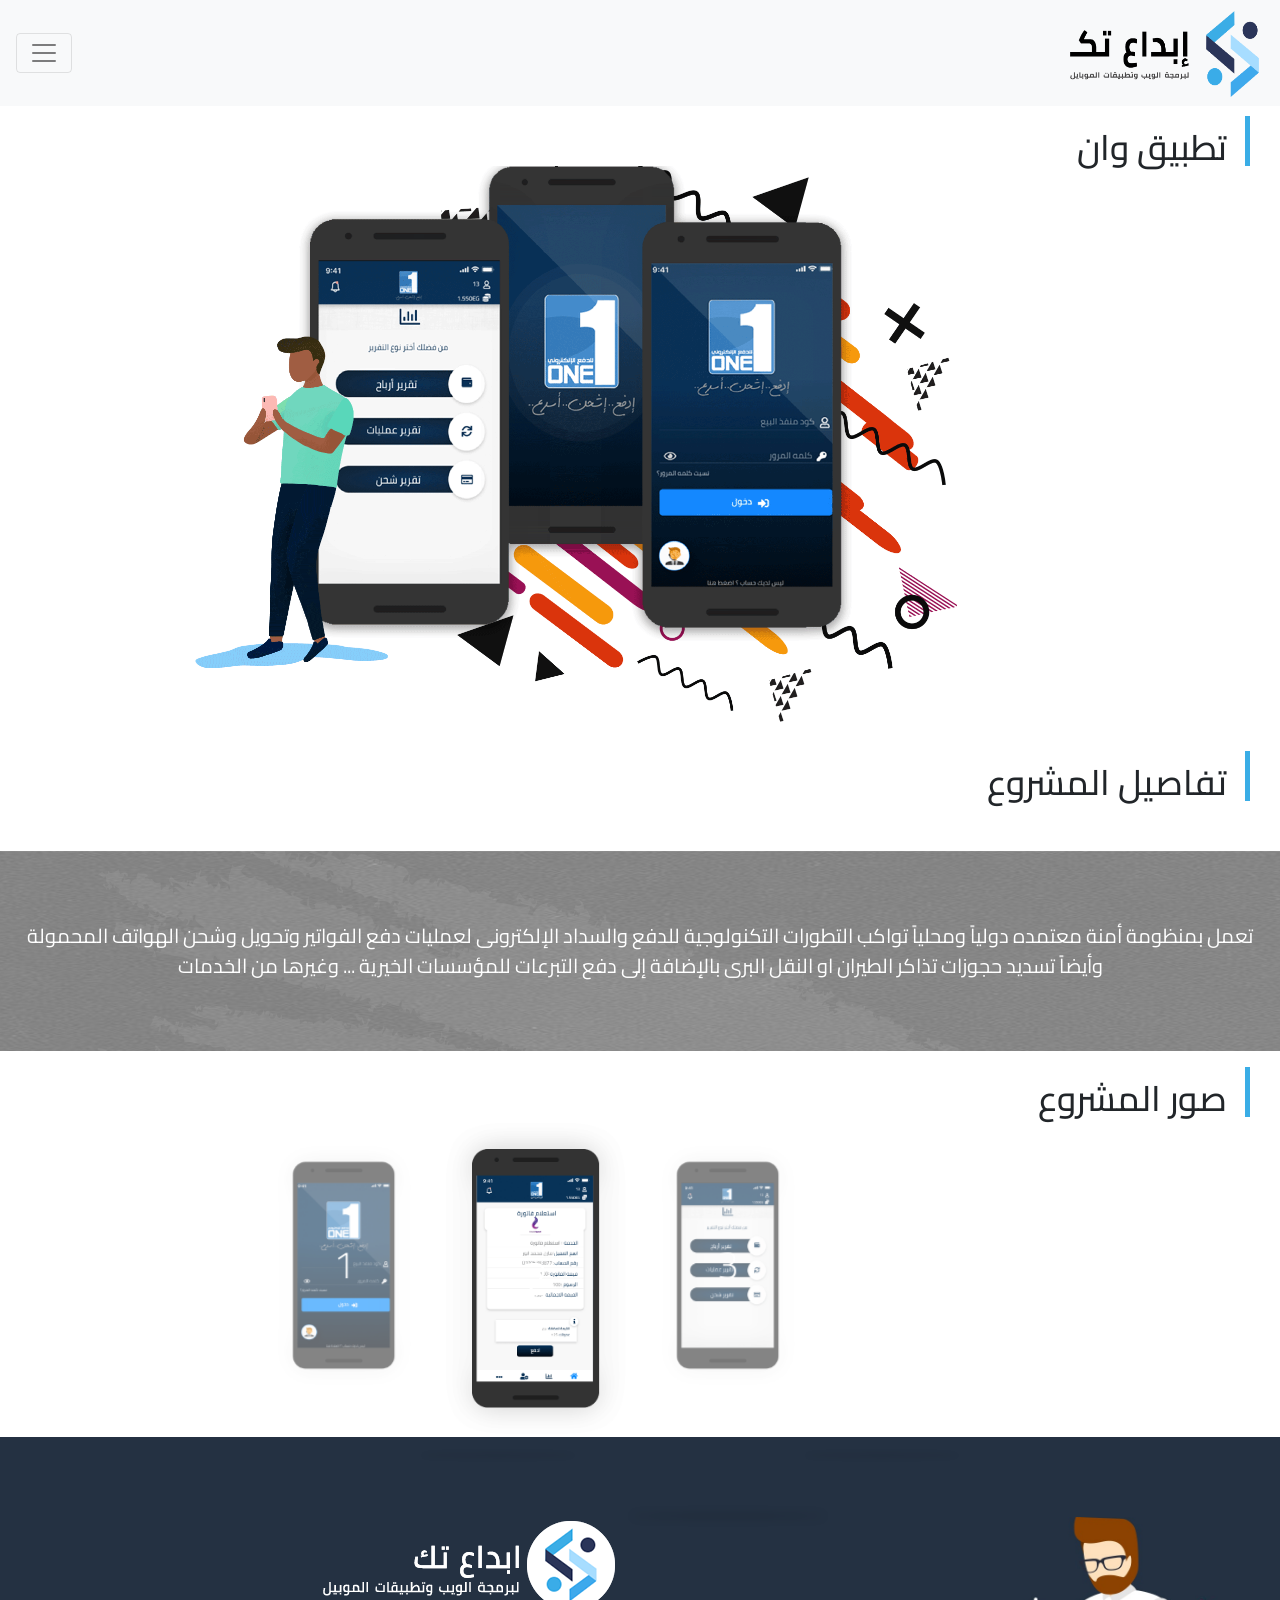
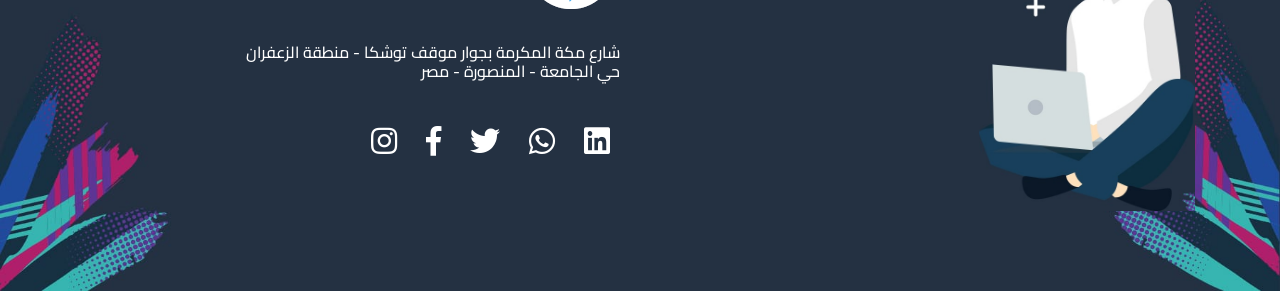
==== aplicationone.html @ 9240dee5 "Initial commit" ====
<html>
    
    <head>
        
        <link rel="stylesheet" href="css/bootstrap.min.css"/>
        <link rel="stylesheet" href="css/fontawesome-all.min.css"/>
        <link rel="stylesheet" href="css/animate.css"/>
        <link rel="stylesheet" href="https://fonts.googleapis.com/css?family=Cairo" >
        <link rel="stylesheet" href="css/owl.carousel.min.css"/>
        <link rel="stylesheet" href="css/owl.theme.default.min.css"/>
        <link rel="stylesheet" href="css/slick.css"/>
        <link rel="stylesheet" href="css/slick-theme.css"/>
        <link rel="stylesheet" href="css/index_style.css"/>
    
    
    </head>
    
    
    <body>
        
        <!-- Start navbar -->
        
         <nav class="navbar bg-light navbar-light ">
                        <button class="navbar-toggler icon-color collapsed" type="button" data-toggle="collapse" data-target="#navbarsExample01" aria-controls="navbarsExample01" aria-expanded="false" aria-label="Toggle navigation">
                            <span class="navbar-toggler-icon"></span>
                        </button>
                        <img class="logo" src="imgs/logo2.png">
                        <div class="navbar-collapse collapse" id="navbarsExample01" style="">
                            <ul class="navbar-nav mr-auto">
                                <li class="nav-item active">
                                    <a class="nav-link hvr-rotate " href="index.html">الرئيسية <span class="sr-only">(current)</span></a>
                                </li>
                                <li class="nav-item">
                                    <a class="nav-link hvr-rotate" href="Our-Services.html">خدماتنا</a>
                                </li>
                                <li class="nav-item">
                                    <a class="nav-link hvr-rotate " href="our-work.html">أعمالنا</a>
                                </li>
                                <li class="nav-item ">
                                    <a class="nav-link hvr-rotate " href="articles.html">المقالات</a>
                                </li>
                            </ul>
                        </div>
                    </nav>       
       <!-- End navbar -->
        
            <div class="vertical-line">
                <h5 class="article-head" style="font-size: 35px;">تطبيق وان</h5>
            </div>
        
        <!-- Start section appone -->
        <section class="appone">
            <div class="container">
                <div class="row">
                    <div class="col-md-12">
                          <img src="imgs/project-preview-header.png" class="project-img wow rollIn data-wow-duration="2s" data-wow-delay=".5s"">
                    </div>
                
                </div>
            </div>
        </section>
        
        <!-- End section appone -->
        
        
        <div class="vertical-line">
                <h5 class="article-head" style="font-size: 35px;">تفاصيل المشروع</h5>
        </div>
        
        <section class="datalis-project">
            <p class="datalis">تعمل بمنظومة أمنة معتمده دولياً ومحلياً تواكب التطورات التكنولوجية للدفع والسداد الإلكترونى لعمليات دفع الفواتير وتحويل وشحن الهواتف المحمولة وأيضاً تسديد حجوزات تذاكر الطيران او النقل البرى بالإضافة إلى دفع التبرعات للمؤسسات الخيرية ... وغيرها من الخدمات  </p>
        
        
        </section>
        
        <div class="vertical-line">
                <h5 class="article-head" style="font-size: 35px;">صور المشروع</h5>
        </div>
        
        
        <section class="pic-project">
            <div class="container">
                <div class="card-carousel">
            
                 <div class="my-card"><img src="imgs/slider-three.png"></div>
                
                  <div class="my-card"><img src="imgs/Slider-four.png"></div>
                
                  <div class="my-card"><img src="imgs/Slider-two.png"></div>
        
                  <div class="my-card"><img src="imgs/slide-one.png"></div>
                </div>
            </div>

        
        
        </section>
        
        <!-- Start footer -->
         <footer id="footer">
            <div class="container">
                <div class="row">
                    <div class="col-md-6 col-xs-12">
                        <div class="control">
                            <div class="responsive-behavior">
                            <img src="imgs/footer-logo3.png" class="footer-logo display">
                            </div>
                        
                        
                            <div class="text">
                        <h6 class="place">شارع مكة المكرمة بجوار موقف توشكا - منطقة الزعفران  <br> حي الجامعة - المنصورة - 
                        مصر</h6>
                            </div>
                        
                        
                            <div class="social">
                            
                            <i class="fab fa-instagram"></i>
                            <i class="fab fa-facebook-f facebook"></i>
                            <i class="fab fa-twitter twitter"></i>
                            <i class="fab fa-whatsapp whats"></i>
                            <i class="fab fa-linkedin twitter"></i>
                            
                        
                        
                            </div>
                        </div>        
                    </div>
                    
                    
                    <div class="col-md-6 col-xs-12">
                        <div class="photo">
                        <img src="imgs/footer-vec.jpg" class="wow bounceInDown" id="footer-photo">
                        </div>
                    
                    
                    </div>
                
                
                
                </div>
            </div>
        </footer>
        
        <!-- End footer -->
        
        
            
        
        
        <script src="js/jquery-3.3.1.min.js"></script>
        <script src="js/popper.min.js"></script>
        <script src="js/bootstrap.min.js"></script>
        <script src="js/wow.min.js"></script>
        <script>new WOW().init();</script>
        <script src="js/owl.carousel.min.js"></script>
        <script src="js/slick.min.js"></script>
        <script src="js/min.js"></script>
    </body>

</html>
---- css/index_style.css ----
img {
    max-width: 100%;
}

body
{
    font-family: 'Cairo', sans-serif;
    margin: 0px;
    padding: 0px;   
    
}

/* start framwork*/

.head-line
{
    border-top: 2px solid #3AADE6;
    width: 6%;
    padding-top: 1rem;
    margin: 0 auto;
    margin-bottom: 2rem;
}


/* End framwork*/





/* start navbar */

.navbar .logo
{
    max-width: 100%;
    height: 90px;
    width: 200px;
    
}

/* End navbar */


/* Start header */

.header
{
    
    padding: 100px 0px;
    background: url(../imgs/header-side.jpg) left center no-repeat;
    background-size: contain;
}


.header-side
{

}



.header h2
{
    font-size: 45px;
    text-align: right;
    margin-top: 120px;;
    
    
    
}


@media(max-width:600){
    .header .header-img
    {
        display: hidden;
    }
}

.header .header-img
{
    width: 100%;
}

@media (max-width:750px)
{
    .header .header-img
    {
        display: none;
        
    }
}


/* End header */



/* Start who we are */ 

#who-we-are{
    margin-top: 0px;
    position: relative;
}

 h2
{
    text-align: center;
    font-size: 40px;
    margin-bottom: 33px;
    
}





/*
h3:after
{
    content: "";
    background-color: #339AF0;
    width: 110px;
    height: 1px;
    position: absolute;
    top: 70px;
    right: 47%;
    text-align: center;    
        
}
*/
.we
{
    
    margin-top: 90px;
    margin-right: 15px;
    font-size: 25px;
    text-align: right;
    
    
}

#who-we-are img 
{
    width: 80%;
    background-size: cover;
    float: right;
}
/*who we are */


/* Start we-present */


#we-offer
{
    background-image: url(../imgs/we-offer.png);
    background-position: center;
    background-repeat: no-repeat;
    background-size: cover;
    margin: 25px 0px;
    padding: 25px 15px;
}

.service-control
{
    margin: auto;
    width: 50% !important;
    
}

.control-title
{
    text-align: center;
    color: #3AADE6;
    font-size: 21px;
}



.owl-carousel button span 
{
    font-size: 40px;
    margin-left: 15px;
}

.owl-carousel button span:focus
{
    outline: 0px;
}




/* End We-present */





/* Start our-work */


.our-work
{
    background-color: #EEEEEE;
    padding: 50px 0px;
}


.we-work
{
    text-align: center;
    font-size: 45px;
    margin: 40px 0px;
}

.card
{
    
    border-radius: 7%;
    margin: 20px 5px;
}

.card img
{
    max-width: 100%;
    padding: 0px;
}
.card .img-thumbnail
{
    border-radius: 7%;
}

.card p
{
    text-align: center;
    font-size: 22px;
}

.center
{
    text-align: center;
    cursor: pointer;
    
}


.center .edit
{
    padding: 10px 80px;
    border-radius: 50px;
    background-color: #233142;
    color: #FFF;
    box-shadow: 5px 5px 15px #888888;
    font-size: 35px;
}




/* End our-work */


/* Start artical */

.artical
{
    padding: 20px 0px;
    
}

.artical .cycle
{
    border-radius: 50px;
    padding: 20px 0;
    overflow: hidden;
}


.artical .float
{
    float: left;
}


.float .num
{
    font-size: 25px;
    opacity: .5;
}

.float .views
{
    display: inline-block;
}

/* End artical */



/* start our-client */
.our-client
{
    background-image: url(../imgs/our-client-bg.jpg);
    background-repeat: no-repeat;
    background-size: cover;
    background-position: bottom;
    padding: 80px 0;
}

.slikslider
{
    display: inline-block;
    text-align: center;
}

.slikslider img
{
    max-width: 50%;
    margin-left: 90px;
    
}


.buttons
{
    margin: auto;
    margin-top: 70px;
    margin-left: 100px;
    text-align: center;
}

.buttons i
{
    cursor: pointer;
    margin-right: 30px;
}

.owl-theme .owl-nav [class*=owl-]:hover {
    background: none;
}

/* End our-client */



/* start footer */



#footer
{
    background-image: url(../imgs/footer.jpg);
    background-size: cover;
    background-repeat: no-repeat;
    background-position: bottom;
    padding-bottom: 5rem;
    padding-top: 5rem;
    overflow: hidden;
}


.control
{
    float: right;   
}

.responsive-behavior
{
    box-sizing: border-box;
    text-align: right;
    margin-bottom: 15px;
    
}

.display
{
    display: inline-block;
    color: #FFF;
}

.text
{
    margin: 20px 0px;
}

.place
{
    color: #FFF;
    text-align: right;
    margin: 10px 0;
    padding: 10px 5px;
}

.social
{
    text-align: right;
    margin-top: 35px;
}

.social i
{
    
    color: #FFF;
    font-size: 30px;
    margin-right: 5px;
    padding: 0px 10px;
    text-align: right;
}

.photo
{
    text-align: right;
}


#footer-photo
{
    max-width: 40%;

}

/* end footer  */


/* start page service */

.vertical-line
{
    border-right: 5px solid #3AADE6;
    height: 50px;
    margin: 10px 30px 0px;  
}

.article-head
{
    margin-right: 8px;
    padding: 10px;
    float: right;
}

.artical-div
{
    box-shadow: 5px 5px 15px #8888;
    margin: 0px auto;
    width: 80%;
    background-color: #FFF;
    padding: 50px;
    border-radius: 2%;
    margin-bottom: 30px;
    text-align: center;
}

.article-img
{
    box-shadow: 5px 5px 15px #E2E2E2;
    width: 60%;
    border-radius: 4%;
    
    
}

.artical-div p
{
    margin: 10px 0px;
    font-size: 120%;
    color: #233142;
    text-align: center;
    line-height: 2.5;
    text-align: right;
}

.artical-div h3
{
    text-align: center;
}

/* end page service */



/* Start page project */



.pagination
{
    padding: 2rem;
    font-size: larger;
    justify-content: center;

}



/* End page project



/* Start APPONE */

.project-img
{
    width: 80%;
    margin-left: auto;
    margin-right: auto;
    display: block;
}

.datalis-project
{
    margin-top: 50px;
    background-image: url(../imgs/details-bg.png);
}

.datalis
{
    text-align: center;
    color: #FFFF;
    padding: 70px 5px;
    font-size: 20px;
    
}



.card-carousel {
  display: flex;
  align-items: center;
  justify-content: center;
  position: relative;
}

.card-carousel .my-card {
  height: 20rem;
  width: 12rem;
  position: relative;
  z-index: 1;
  -webkit-transform: scale(0.6) translateY(-2rem);
  transform: scale(0.6) translateY(-2rem);
  opacity: 0;
  cursor: pointer;
  pointer-events: none;
  transition: 1s;
}

.card-carousel .my-card:after {
  content: '';
  position: absolute;
  height: 2px;
  width: 100%;
  border-radius: 100%;
  background-color: rgba(0,0,0,0.3);
  bottom: -5rem;
  -webkit-filter: blur(4px);
  filter: blur(4px);
}

.card-carousel .my-card.active {
  z-index: 3;
  -webkit-transform: scale(1) translateY(0) translateX(0);
  transform: scale(1) translateY(0) translateX(0);
  opacity: 1;
  pointer-events: auto;
  transition: 1s;
}

.card-carousel .my-card.prev, .card-carousel .my-card.next {
  z-index: 2;
  -webkit-transform: scale(0.8) translateY(-1rem) translateX(0);
  transform: scale(0.8) translateY(-1rem) translateX(0);
  opacity: 0.6;
  pointer-events: auto;
  transition: 1s;
}

.card-carousel .my-card:nth-child(0):before {
  content: '0';
  position: absolute;
  top: 50%;
  left: 50%;
  -webkit-transform: translateX(-50%) translateY(-50%);
  transform: translateX(-50%) translateY(-50%);
  font-size: 3rem;
  font-weight: 300;
  color: #fff;
}

.card-carousel .my-card:nth-child(1):before {
  content: '1';
  position: absolute;
  top: 50%;
  left: 50%;
  -webkit-transform: translateX(-50%) translateY(-50%);
  transform: translateX(-50%) translateY(-50%);
  font-size: 3rem;
  font-weight: 300;
  color: #fff;
}

.card-carousel .my-card:nth-child(2):before {
  content: '2';
  position: absolute;
  top: 50%;
  left: 50%;
  -webkit-transform: translateX(-50%) translateY(-50%);
  transform: translateX(-50%) translateY(-50%);
  font-size: 3rem;
  font-weight: 300;
  color: #fff;
}

.card-carousel .my-card:nth-child(3):before {
  content: '3';
  position: absolute;
  top: 50%;
  left: 50%;
  -webkit-transform: translateX(-50%) translateY(-50%);
  transform: translateX(-50%) translateY(-50%);
  font-size: 3rem;
  font-weight: 300;
  color: #fff;
}

.card-carousel .my-card:nth-child(4):before {
  content: '4';
  position: absolute;
  top: 50%;
  left: 50%;
  -webkit-transform: translateX(-50%) translateY(-50%);
  transform: translateX(-50%) translateY(-50%);
  font-size: 3rem;
  font-weight: 300;
  color: #fff;
}

.card-carousel
{
    margin-left: 150px;
}




/* End aPPONE */
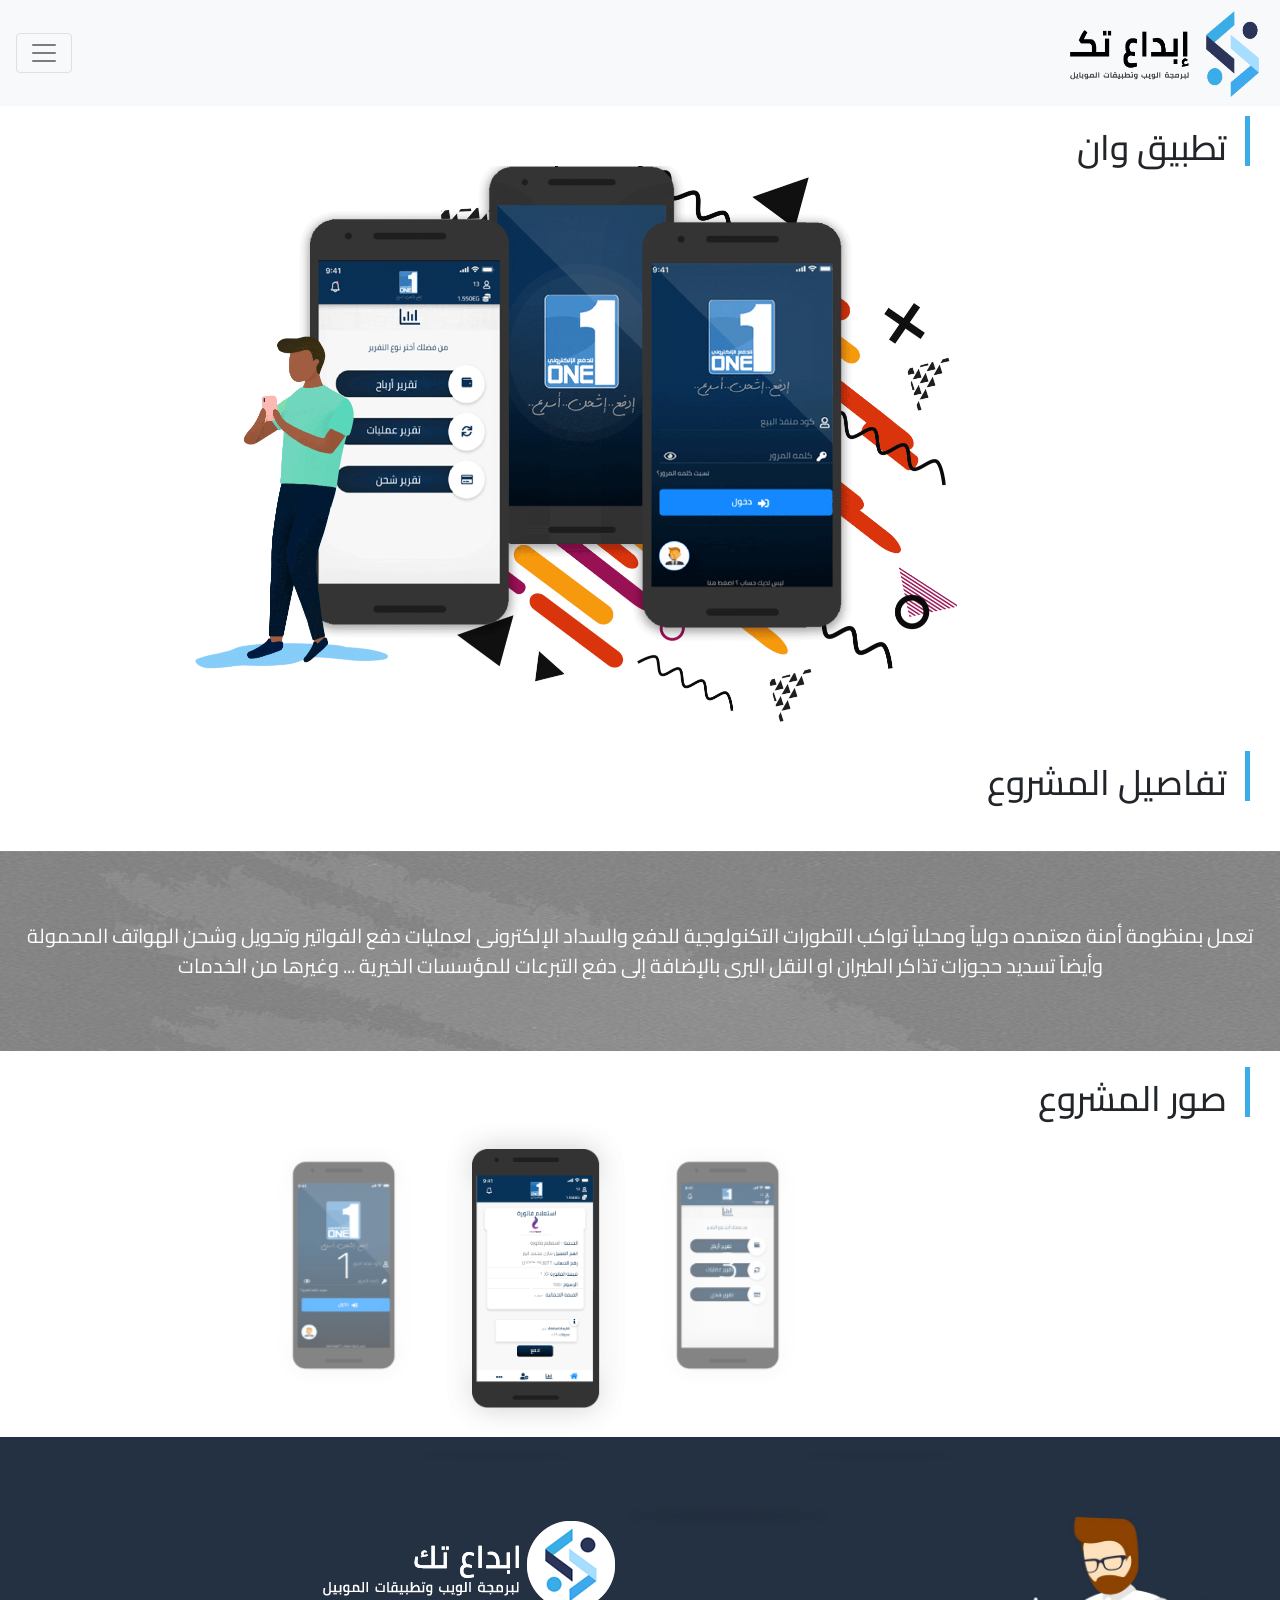
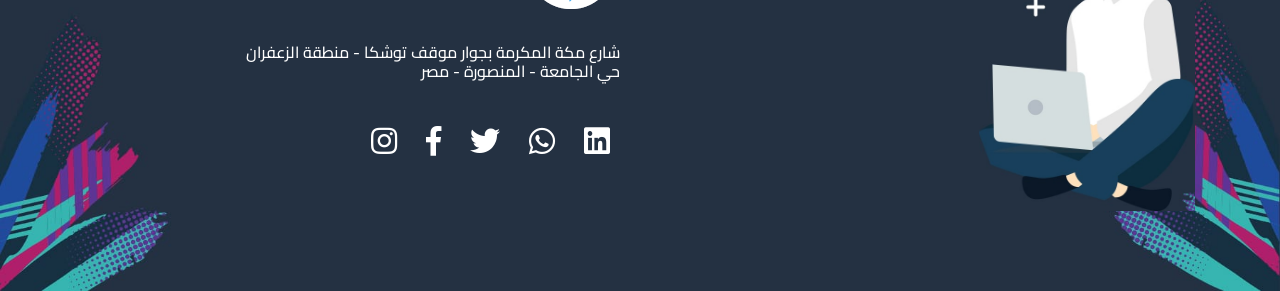
==== commit d5d37106: "Add files via upload" ====
--- a/aplicationone.html
+++ b/aplicationone.html
@@ -1,161 +1,161 @@
-<html>
-    
-    <head>
-        
-        <link rel="stylesheet" href="css/bootstrap.min.css"/>
-        <link rel="stylesheet" href="css/fontawesome-all.min.css"/>
-        <link rel="stylesheet" href="css/animate.css"/>
-        <link rel="stylesheet" href="https://fonts.googleapis.com/css?family=Cairo" >
-        <link rel="stylesheet" href="css/owl.carousel.min.css"/>
-        <link rel="stylesheet" href="css/owl.theme.default.min.css"/>
-        <link rel="stylesheet" href="css/slick.css"/>
-        <link rel="stylesheet" href="css/slick-theme.css"/>
-        <link rel="stylesheet" href="css/index_style.css"/>
-    
-    
-    </head>
-    
-    
-    <body>
-        
-        <!-- Start navbar -->
-        
-         <nav class="navbar bg-light navbar-light ">
-                        <button class="navbar-toggler icon-color collapsed" type="button" data-toggle="collapse" data-target="#navbarsExample01" aria-controls="navbarsExample01" aria-expanded="false" aria-label="Toggle navigation">
-                            <span class="navbar-toggler-icon"></span>
-                        </button>
-                        <img class="logo" src="imgs/logo2.png">
-                        <div class="navbar-collapse collapse" id="navbarsExample01" style="">
-                            <ul class="navbar-nav mr-auto">
-                                <li class="nav-item active">
-                                    <a class="nav-link hvr-rotate " href="index.html">الرئيسية <span class="sr-only">(current)</span></a>
-                                </li>
-                                <li class="nav-item">
-                                    <a class="nav-link hvr-rotate" href="Our-Services.html">خدماتنا</a>
-                                </li>
-                                <li class="nav-item">
-                                    <a class="nav-link hvr-rotate " href="our-work.html">أعمالنا</a>
-                                </li>
-                                <li class="nav-item ">
-                                    <a class="nav-link hvr-rotate " href="articles.html">المقالات</a>
-                                </li>
-                            </ul>
-                        </div>
-                    </nav>       
-       <!-- End navbar -->
-        
-            <div class="vertical-line">
-                <h5 class="article-head" style="font-size: 35px;">تطبيق وان</h5>
-            </div>
-        
-        <!-- Start section appone -->
-        <section class="appone">
-            <div class="container">
-                <div class="row">
-                    <div class="col-md-12">
-                          <img src="imgs/project-preview-header.png" class="project-img wow rollIn data-wow-duration="2s" data-wow-delay=".5s"">
-                    </div>
-                
-                </div>
-            </div>
-        </section>
-        
-        <!-- End section appone -->
-        
-        
-        <div class="vertical-line">
-                <h5 class="article-head" style="font-size: 35px;">تفاصيل المشروع</h5>
-        </div>
-        
-        <section class="datalis-project">
-            <p class="datalis">تعمل بمنظومة أمنة معتمده دولياً ومحلياً تواكب التطورات التكنولوجية للدفع والسداد الإلكترونى لعمليات دفع الفواتير وتحويل وشحن الهواتف المحمولة وأيضاً تسديد حجوزات تذاكر الطيران او النقل البرى بالإضافة إلى دفع التبرعات للمؤسسات الخيرية ... وغيرها من الخدمات  </p>
-        
-        
-        </section>
-        
-        <div class="vertical-line">
-                <h5 class="article-head" style="font-size: 35px;">صور المشروع</h5>
-        </div>
-        
-        
-        <section class="pic-project">
-            <div class="container">
-                <div class="card-carousel">
-            
-                 <div class="my-card"><img src="imgs/slider-three.png"></div>
-                
-                  <div class="my-card"><img src="imgs/Slider-four.png"></div>
-                
-                  <div class="my-card"><img src="imgs/Slider-two.png"></div>
-        
-                  <div class="my-card"><img src="imgs/slide-one.png"></div>
-                </div>
-            </div>
-
-        
-        
-        </section>
-        
-        <!-- Start footer -->
-         <footer id="footer">
-            <div class="container">
-                <div class="row">
-                    <div class="col-md-6 col-xs-12">
-                        <div class="control">
-                            <div class="responsive-behavior">
-                            <img src="imgs/footer-logo3.png" class="footer-logo display">
-                            </div>
-                        
-                        
-                            <div class="text">
-                        <h6 class="place">شارع مكة المكرمة بجوار موقف توشكا - منطقة الزعفران  <br> حي الجامعة - المنصورة - 
-                        مصر</h6>
-                            </div>
-                        
-                        
-                            <div class="social">
-                            
-                            <i class="fab fa-instagram"></i>
-                            <i class="fab fa-facebook-f facebook"></i>
-                            <i class="fab fa-twitter twitter"></i>
-                            <i class="fab fa-whatsapp whats"></i>
-                            <i class="fab fa-linkedin twitter"></i>
-                            
-                        
-                        
-                            </div>
-                        </div>        
-                    </div>
-                    
-                    
-                    <div class="col-md-6 col-xs-12">
-                        <div class="photo">
-                        <img src="imgs/footer-vec.jpg" class="wow bounceInDown" id="footer-photo">
-                        </div>
-                    
-                    
-                    </div>
-                
-                
-                
-                </div>
-            </div>
-        </footer>
-        
-        <!-- End footer -->
-        
-        
-            
-        
-        
-        <script src="js/jquery-3.3.1.min.js"></script>
-        <script src="js/popper.min.js"></script>
-        <script src="js/bootstrap.min.js"></script>
-        <script src="js/wow.min.js"></script>
-        <script>new WOW().init();</script>
-        <script src="js/owl.carousel.min.js"></script>
-        <script src="js/slick.min.js"></script>
-        <script src="js/min.js"></script>
-    </body>
-
+<html>
+    
+    <head>
+        
+        <link rel="stylesheet" href="css/bootstrap.min.css"/>
+        <link rel="stylesheet" href="css/fontawesome-all.min.css"/>
+        <link rel="stylesheet" href="css/animate.css"/>
+        <link rel="stylesheet" href="https://fonts.googleapis.com/css?family=Cairo" >
+        <link rel="stylesheet" href="css/owl.carousel.min.css"/>
+        <link rel="stylesheet" href="css/owl.theme.default.min.css"/>
+        <link rel="stylesheet" href="css/slick.css"/>
+        <link rel="stylesheet" href="css/slick-theme.css"/>
+        <link rel="stylesheet" href="css/index_style.css"/>
+    
+    
+    </head>
+    
+    
+    <body>
+        
+        <!-- Start navbar -->
+        
+         <nav class="navbar bg-light navbar-light ">
+                        <button class="navbar-toggler icon-color collapsed" type="button" data-toggle="collapse" data-target="#navbarsExample01" aria-controls="navbarsExample01" aria-expanded="false" aria-label="Toggle navigation">
+                            <span class="navbar-toggler-icon"></span>
+                        </button>
+                        <img class="logo" src="imgs/logo2.png">
+                        <div class="navbar-collapse collapse" id="navbarsExample01" style="">
+                            <ul class="navbar-nav mr-auto">
+                                <li class="nav-item active">
+                                    <a class="nav-link hvr-rotate " href="index.html">الرئيسية <span class="sr-only">(current)</span></a>
+                                </li>
+                                <li class="nav-item">
+                                    <a class="nav-link hvr-rotate" href="Our-Services.html">خدماتنا</a>
+                                </li>
+                                <li class="nav-item">
+                                    <a class="nav-link hvr-rotate " href="our-work.html">أعمالنا</a>
+                                </li>
+                                <li class="nav-item ">
+                                    <a class="nav-link hvr-rotate " href="articles.html">المقالات</a>
+                                </li>
+                            </ul>
+                        </div>
+                    </nav>       
+       <!-- End navbar -->
+        
+            <div class="vertical-line">
+                <h5 class="article-head" style="font-size: 35px;">تطبيق وان</h5>
+            </div>
+        
+        <!-- Start section appone -->
+        <section class="appone">
+            <div class="container">
+                <div class="row">
+                    <div class="col-md-12">
+                          <img src="imgs/project-preview-header.png" class="project-img wow rollIn data-wow-duration="2s" data-wow-delay=".5s"">
+                    </div>
+                
+                </div>
+            </div>
+        </section>
+        
+        <!-- End section appone -->
+        
+        
+        <div class="vertical-line">
+                <h5 class="article-head" style="font-size: 35px;">تفاصيل المشروع</h5>
+        </div>
+        
+        <section class="datalis-project">
+            <p class="datalis">تعمل بمنظومة أمنة معتمده دولياً ومحلياً تواكب التطورات التكنولوجية للدفع والسداد الإلكترونى لعمليات دفع الفواتير وتحويل وشحن الهواتف المحمولة وأيضاً تسديد حجوزات تذاكر الطيران او النقل البرى بالإضافة إلى دفع التبرعات للمؤسسات الخيرية ... وغيرها من الخدمات  </p>
+        
+        
+        </section>
+        
+        <div class="vertical-line">
+                <h5 class="article-head" style="font-size: 35px;">صور المشروع</h5>
+        </div>
+        
+        
+        <section class="pic-project">
+            <div class="container">
+                <div class="card-carousel">
+            
+                 <div class="my-card"><img src="imgs/slider-three.png"></div>
+                
+                  <div class="my-card"><img src="imgs/Slider-four.png"></div>
+                
+                  <div class="my-card"><img src="imgs/Slider-two.png"></div>
+        
+                  <div class="my-card"><img src="imgs/slide-one.png"></div>
+                </div>
+            </div>
+
+        
+        
+        </section>
+        
+        <!-- Start footer -->
+         <footer id="footer">
+            <div class="container">
+                <div class="row">
+                    <div class="col-md-6 col-xs-12">
+                        <div class="control">
+                            <div class="responsive-behavior">
+                            <img src="imgs/footer-logo3.png" class="footer-logo display">
+                            </div>
+                        
+                        
+                            <div class="text">
+                        <h6 class="place">شارع مكة المكرمة بجوار موقف توشكا - منطقة الزعفران  <br> حي الجامعة - المنصورة - 
+                        مصر</h6>
+                            </div>
+                        
+                        
+                            <div class="social">
+                            
+                            <i class="fab fa-instagram"></i>
+                            <i class="fab fa-facebook-f facebook"></i>
+                            <i class="fab fa-twitter twitter"></i>
+                            <i class="fab fa-whatsapp whats"></i>
+                            <i class="fab fa-linkedin twitter"></i>
+                            
+                        
+                        
+                            </div>
+                        </div>        
+                    </div>
+                    
+                    
+                    <div class="col-md-6 col-xs-12">
+                        <div class="photo">
+                        <img src="imgs/footer-vec.jpg" class="wow bounceInDown" id="footer-photo">
+                        </div>
+                    
+                    
+                    </div>
+                
+                
+                
+                </div>
+            </div>
+        </footer>
+        
+        <!-- End footer -->
+        
+        
+            
+        
+        
+        <script src="js/jquery-3.3.1.min.js"></script>
+        <script src="js/popper.min.js"></script>
+        <script src="js/bootstrap.min.js"></script>
+        <script src="js/wow.min.js"></script>
+        <script>new WOW().init();</script>
+        <script src="js/owl.carousel.min.js"></script>
+        <script src="js/slick.min.js"></script>
+        <script src="js/min.js"></script>
+    </body>
+
 </html>
